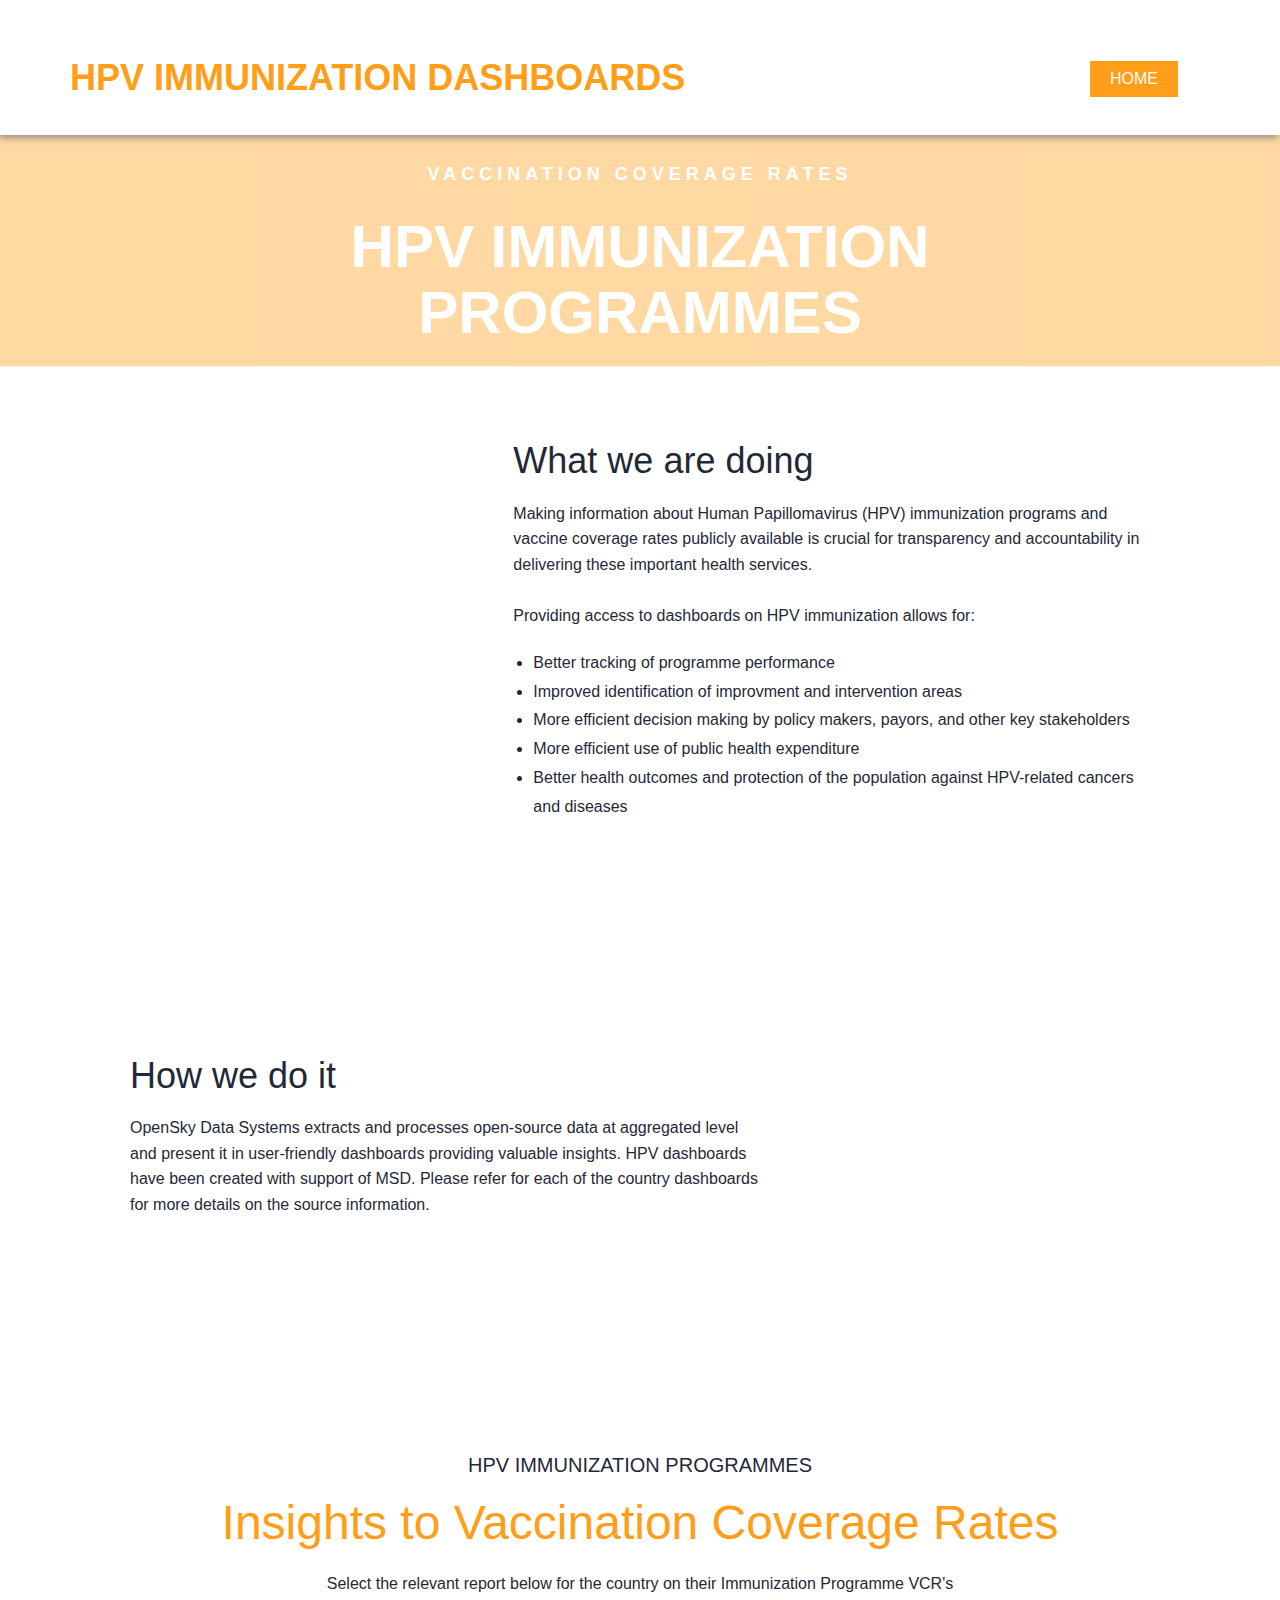
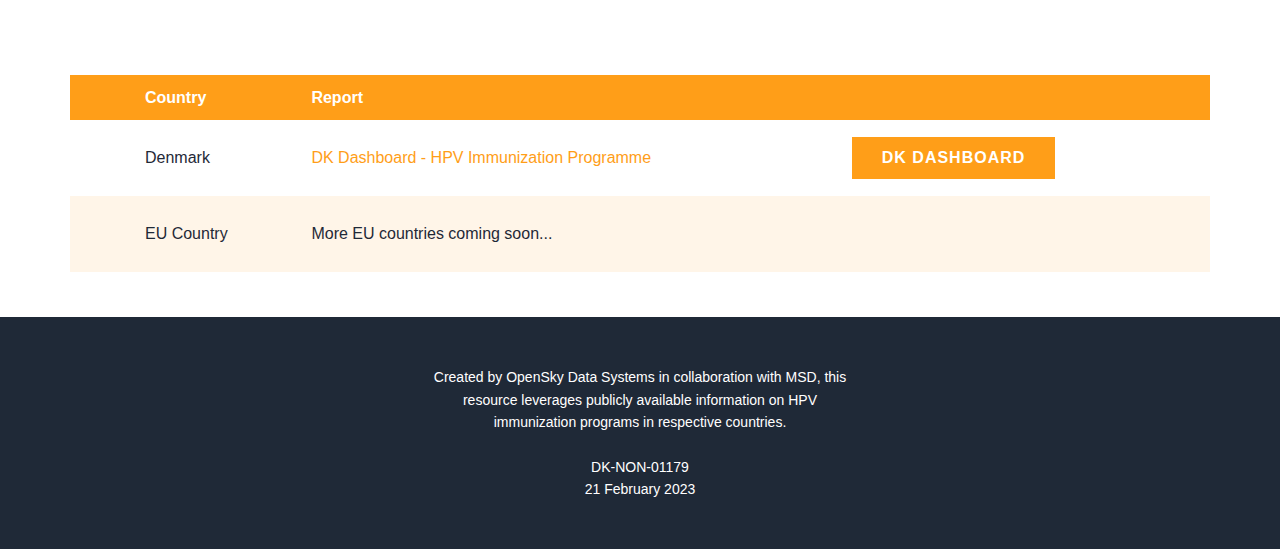
==== index.html @ 32718028 "Add files via upload" ====
<!DOCTYPE html>
<html style="font-size: 16px;" lang="en"><head>
    <meta name="viewport" content="width=device-width, initial-scale=1.0">
    <meta charset="utf-8">
    <meta name="keywords" content="">
    <meta name="description" content="">
    <title>Home</title>
    <link rel="stylesheet" href="nicepage.css" media="screen">
<link rel="stylesheet" href="Home.css" media="screen">
    <script class="u-script" type="text/javascript" src="jquery.js" defer=""></script>
    <script class="u-script" type="text/javascript" src="nicepage.js" defer=""></script>
    <meta name="generator" content="Nicepage 5.5.0, nicepage.com">
    
    
    
    
    
    
    <script type="application/ld+json">{
		"@context": "http://schema.org",
		"@type": "Organization",
		"name": "HPV Dashboards - v4"
}</script>
    <meta name="theme-color" content="#ff9e18">
    <meta property="og:title" content="Home">
    <meta property="og:description" content="">
    <meta property="og:type" content="website">
  <meta data-intl-tel-input-cdn-path="intlTelInput/"></head>
  <body data-home-page="Home.html" data-home-page-title="Home" class="u-body u-xl-mode" data-lang="en"><header class="u-box-shadow u-clearfix u-header u-header" id="sec-1571"><div class="u-clearfix u-sheet u-sheet-1">
        <h1 class="u-text u-text-default u-title u-text-1">HPV IMMUNIZATION DASHBOARDS</h1>
        <nav class="u-menu u-menu-one-level u-offcanvas u-menu-1" data-position="">
          <div class="menu-collapse" style="font-size: 1rem; letter-spacing: 0px; text-transform: uppercase; font-weight: 500;">
            <a class="u-button-style u-custom-active-border-color u-custom-active-color u-custom-border u-custom-border-color u-custom-borders u-custom-hover-border-color u-custom-hover-color u-custom-left-right-menu-spacing u-custom-padding-bottom u-custom-text-active-color u-custom-text-color u-custom-text-decoration u-custom-text-hover-color u-custom-top-bottom-menu-spacing u-nav-link" href="#" style="padding: 1px 0px; font-size: calc(1em + 2px);">
              <svg class="u-svg-link" viewBox="0 0 24 24"><use xmlns:xlink="http://www.w3.org/1999/xlink" xlink:href="#svg-50b1"></use></svg>
              <svg class="u-svg-content" version="1.1" id="svg-50b1" viewBox="0 0 16 16" x="0px" y="0px" xmlns:xlink="http://www.w3.org/1999/xlink" xmlns="http://www.w3.org/2000/svg"><g><rect y="1" width="16" height="2"></rect><rect y="7" width="16" height="2"></rect><rect y="13" width="16" height="2"></rect>
</g></svg>
            </a>
          </div>
          <div class="u-custom-menu u-nav-container">
            <ul class="u-nav u-spacing-2 u-unstyled u-nav-1"><li class="u-nav-item"><a class="u-active-palette-1-base u-border-active-palette-1-base u-border-hover-palette-1-light-1 u-border-no-left u-border-no-right u-border-no-top u-button-style u-hover-palette-1-light-1 u-nav-link u-text-active-white u-text-grey-90 u-text-hover-white" href="Home.html" style="padding: 10px 20px;">Home</a>
</li></ul>
          </div>
          <div class="u-custom-menu u-nav-container-collapse">
            <div class="u-black u-container-style u-inner-container-layout u-opacity u-opacity-95 u-sidenav">
              <div class="u-inner-container-layout u-sidenav-overflow">
                <div class="u-menu-close"></div>
                <ul class="u-align-center u-nav u-popupmenu-items u-unstyled u-nav-2"><li class="u-nav-item"><a class="u-button-style u-nav-link" href="Home.html">Home</a>
</li></ul>
              </div>
            </div>
            <div class="u-black u-menu-overlay u-opacity u-opacity-70"></div>
          </div>
        </nav>
      </div></header> 
    <section class="u-align-center u-clearfix u-image u-shading u-section-1" src="" data-image-width="1280" data-image-height="678" id="sec-4aba">
      <div class="u-clearfix u-sheet u-sheet-1">
        <h6 class="u-align-center u-text u-text-default u-text-1">Vaccination coverage rates</h6>
        <h1 class="u-align-center u-text u-text-default u-text-white u-title u-text-2">HPV immunization programmes</h1>
      </div>
    </section>
    <section class="u-clearfix u-section-2" id="sec-d2dd">
      <div class="u-clearfix u-sheet u-valign-middle u-sheet-1">
        <div class="u-clearfix u-expanded-width u-gutter-10 u-layout-wrap u-layout-wrap-1">
          <div class="u-layout">
            <div class="u-layout-row">
              <div class="u-container-style u-image u-layout-cell u-left-cell u-size-20 u-image-1" src="" data-image-width="1620" data-image-height="1080">
                <div class="u-container-layout u-container-layout-1"></div>
              </div>
              <div class="u-align-left u-container-style u-layout-cell u-right-cell u-size-40 u-white u-layout-cell-2">
                <div class="u-container-layout u-container-layout-2">
                  <h2 class="u-text u-text-1">What we are doing</h2>
                  <p class="u-text u-text-2"> Making information about ​Human Papillomavirus (HPV) ​immunization programs
and vaccine coverage rates publicly available is crucial for transparency and accountability
in delivering these important health services.&nbsp;<br>
                    <br>Providing access to dashboards on HPV immunization allows for:<br>
                  </p>
                  <ul class="u-text u-text-3">
                    <li>Better tracking of programme performance</li>
                    <li>Improved identification of improvment and intervention areas</li>
                    <li>More efficient decision making by policy makers, payors, and other key stakeholders</li>
                    <li>More efficient use of public health expenditure</li>
                    <li>Better health outcomes and protection of the population against HPV-related cancers and diseases</li>
                  </ul>
                </div>
              </div>
            </div>
          </div>
        </div>
      </div>
    </section>
    <section class="u-clearfix u-section-3" id="sec-4a47">
      <div class="u-clearfix u-sheet u-valign-middle u-sheet-1">
        <div class="u-clearfix u-expanded-width u-gutter-10 u-layout-wrap u-layout-wrap-1">
          <div class="u-layout">
            <div class="u-layout-row">
              <div class="u-align-left u-container-style u-layout-cell u-left-cell u-size-40 u-white u-layout-cell-1">
                <div class="u-container-layout u-valign-middle u-container-layout-1">
                  <h2 class="u-text u-text-1">How we do it</h2>
                  <p class="u-text u-text-2"> OpenSky Data Systems extracts and processes open-source data at aggregated level and present it in user-friendly dashboards providing valuable insights. HPV dashboards have been created with support of MSD. Please refer for each of the country dashboards for more details on the source information.</p>
                </div>
              </div>
              <div class="u-container-style u-image u-layout-cell u-right-cell u-size-20 u-image-1" src="" data-image-width="1620" data-image-height="1080">
                <div class="u-container-layout u-valign-middle u-container-layout-2"></div>
              </div>
            </div>
          </div>
        </div>
      </div>
    </section>
    <section class="u-align-center u-clearfix u-section-4" id="sec-b874">
      <div class="u-clearfix u-sheet u-valign-middle u-sheet-1">
        <h5 class="u-text u-text-default u-text-1">HPV immunization programmes</h5>
        <h1 class="u-text u-text-default u-text-2">Insights to Vaccination Coverage Rates</h1>
        <p class="u-text u-text-3">Select the relevant report below for the country on their Immunization Programme VCR's</p>
      </div>
    </section>
    <section class="u-align-center u-clearfix u-section-5" id="sec-eb8c">
      <div class="u-clearfix u-sheet u-sheet-1">
        <div class="u-expanded-width u-table u-table-responsive u-table-1">
          <table class="u-table-entity u-table-entity-1">
            <colgroup>
              <col width="5.7%">
              <col width="14.6%">
              <col width="47.4%">
              <col width="32.3%">
            </colgroup>
            <thead class="u-palette-1-base u-table-header u-table-header-1">
              <tr style="height: 25px;">
                <th class="u-table-cell"></th>
                <th class="u-table-cell">Country</th>
                <th class="u-table-cell">Report</th>
                <th class="u-table-cell u-table-cell-4"></th>
              </tr>
            </thead>
            <tbody class="u-table-alt-palette-1-light-3 u-table-body">
              <tr style="height: 76px;">
                <td class="u-align-center u-first-column u-table-cell u-table-cell-5"><span class="u-file-icon u-icon"><img src="images/555607.png" alt=""></span>
                </td>
                <td class="u-table-cell">Denmark</td>
                <td class="u-table-cell">
                  <a class="u-active-none u-border-none u-btn u-button-link u-button-style u-hover-none u-none u-text-palette-1-base u-btn-1" href="DK-Dashboard.html">DK Dashboard - HPV Immunization Programme</a>
                </td>
                <td class="u-table-cell u-table-cell-8">
                  <a class="u-btn u-button-style u-hover-palette-1-dark-1 u-palette-1-base u-btn-2" href="DK-Dashboard.html">DK Dashboard</a>
                </td>
              </tr>
              <tr style="height: 76px;">
                <td class="u-align-center u-first-column u-table-cell u-table-cell-9"><span class="u-file-icon u-icon"><img src="images/5002605.png" alt=""></span>
                </td>
                <td class="u-table-cell">EU Country</td>
                <td class="u-table-cell">More EU countries coming soon...</td>
                <td class="u-table-cell u-table-cell-12"></td>
              </tr>
            </tbody>
          </table>
        </div>
      </div>
    </section>
    
    
    <footer class="u-align-center u-clearfix u-footer u-palette-2-base u-footer" id="sec-f011"><div class="u-clearfix u-sheet u-sheet-1">
        <p class="u-small-text u-text u-text-variant u-text-1"> Created by OpenSky Data Systems in collaboration with MSD, this resource
 leverages publicly available information on HPV immunization programs 
in respective countries.<br>
          <br>DK-NON-01179<br>21 February 2023
        </p>
      </div></footer>
  
</body></html>
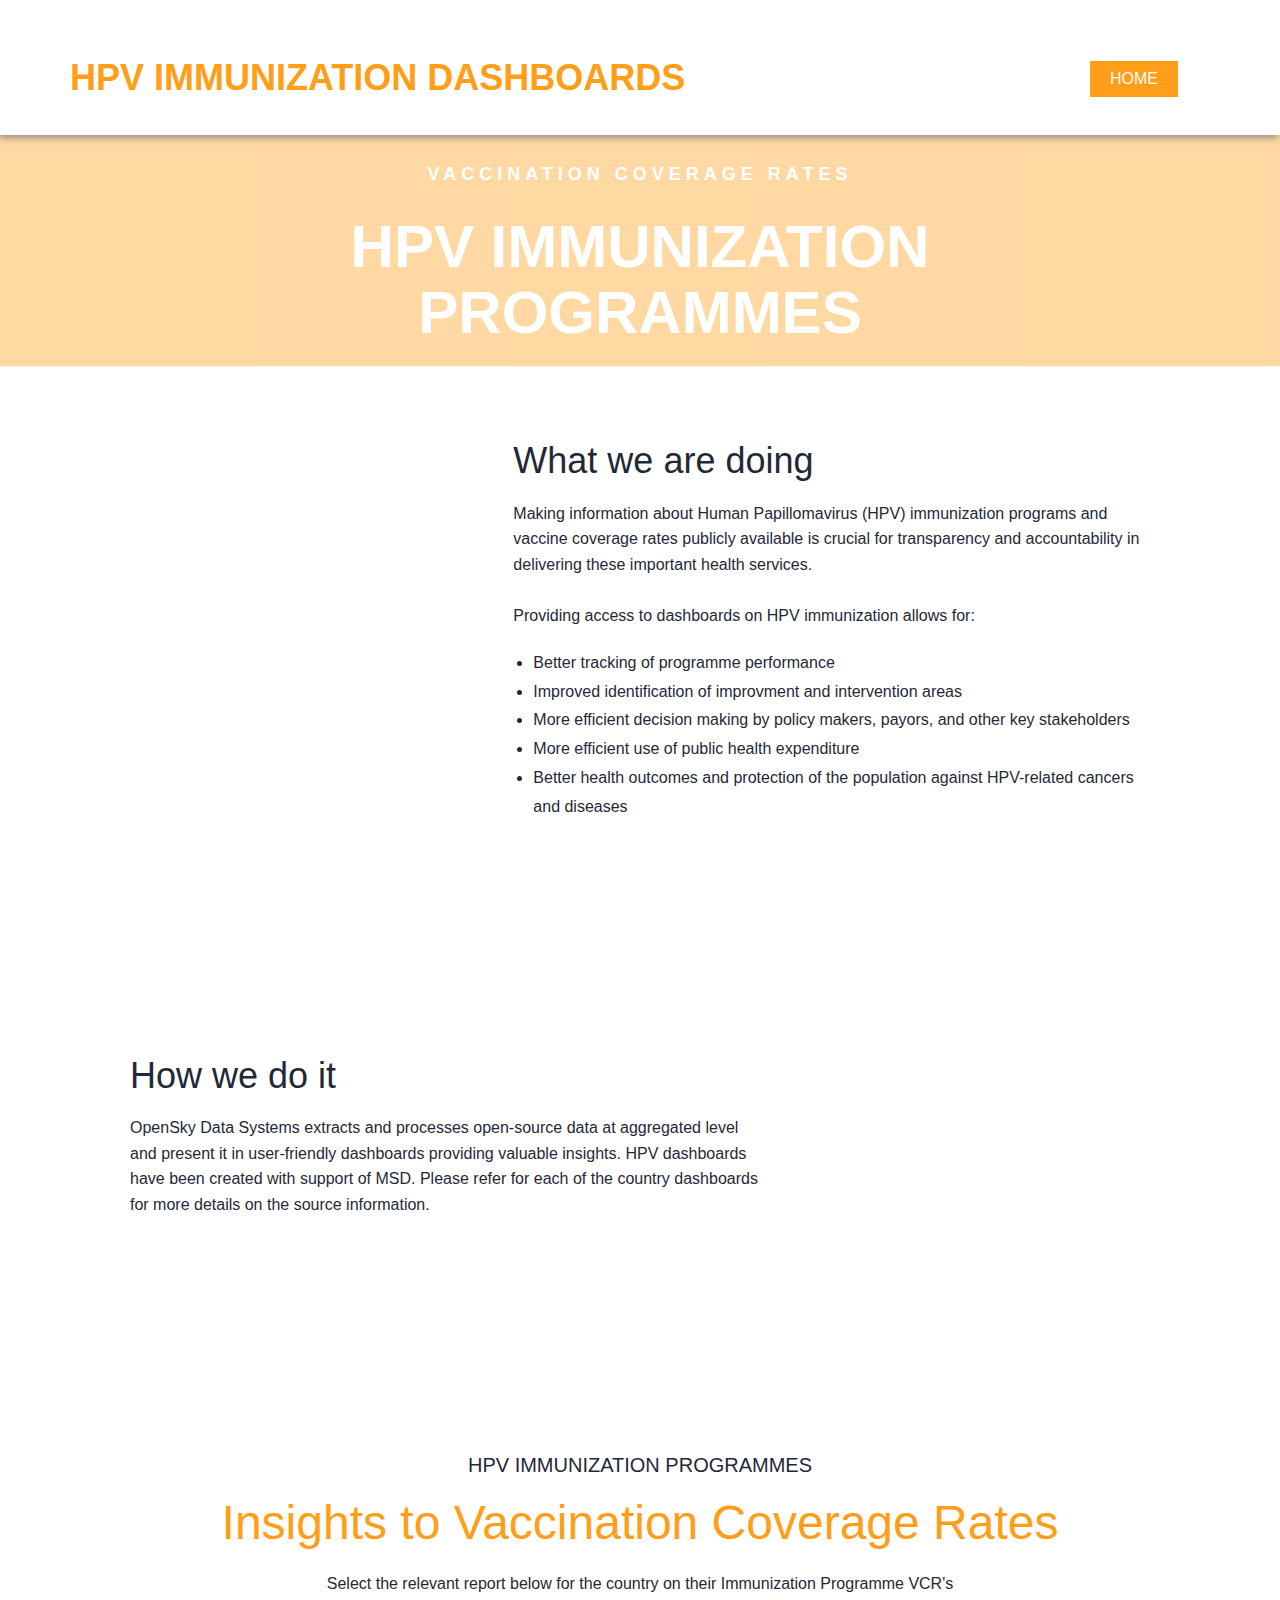
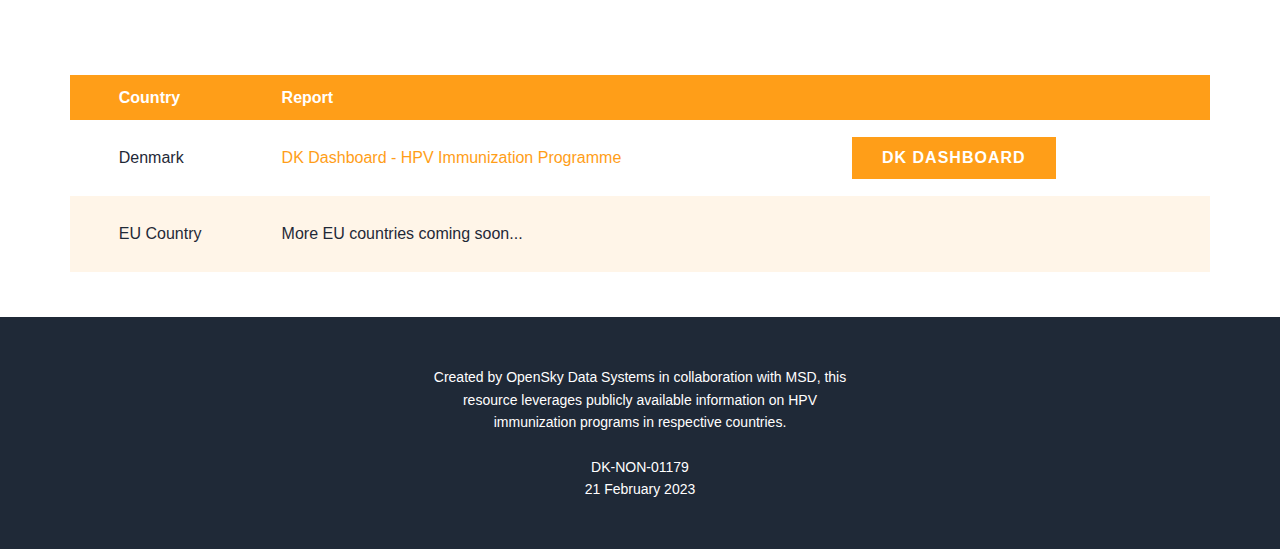
==== commit 73c4be9f: "Add files via upload" ====
--- a/index.html
+++ b/index.html
@@ -117,13 +117,7 @@
     <section class="u-align-center u-clearfix u-section-5" id="sec-eb8c">
       <div class="u-clearfix u-sheet u-sheet-1">
         <div class="u-expanded-width u-table u-table-responsive u-table-1">
-          <table class="u-table-entity u-table-entity-1">
-            <colgroup>
-              <col width="5.7%">
-              <col width="14.6%">
-              <col width="47.4%">
-              <col width="32.3%">
-            </colgroup>
+          <table class="u-table-entity u-table-entity-1" aria-describedby="Table with links to dashboards">
             <thead class="u-palette-1-base u-table-header u-table-header-1">
               <tr style="height: 25px;">
                 <th class="u-table-cell"></th>
